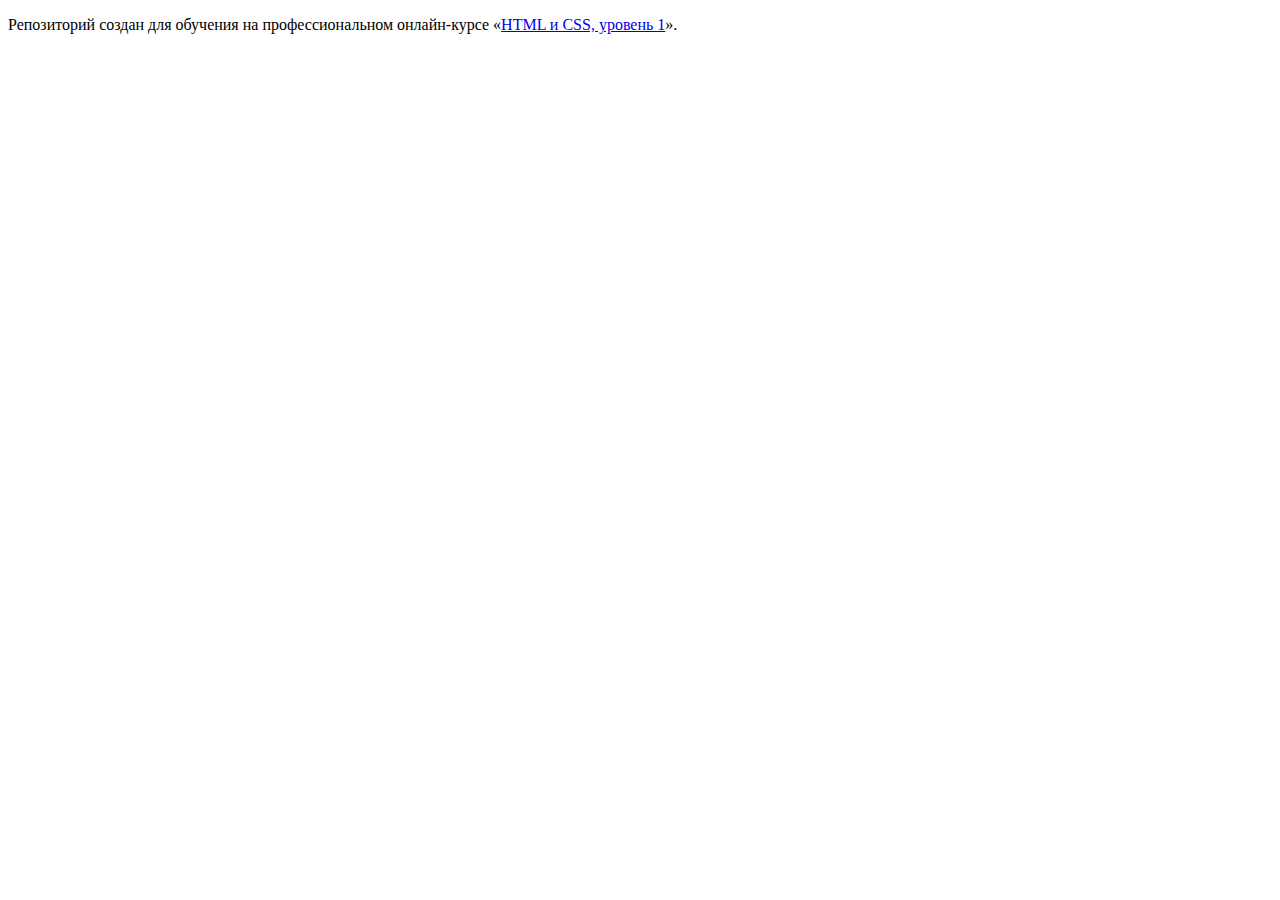
==== index.html @ 2171bf20 ":hatching_chick:" ====
<!DOCTYPE html>
<html lang="ru">
  <head>
    <meta charset="utf-8">
    <title>HTML Academy: Седона</title>
  </head>
  <body>

    <p>Репозиторий создан для обучения на профессиональном онлайн‑курсе «<a href="https://htmlacademy.ru/intensive/htmlcss">HTML и CSS, уровень 1</a>».</p>

  </body>
</html>
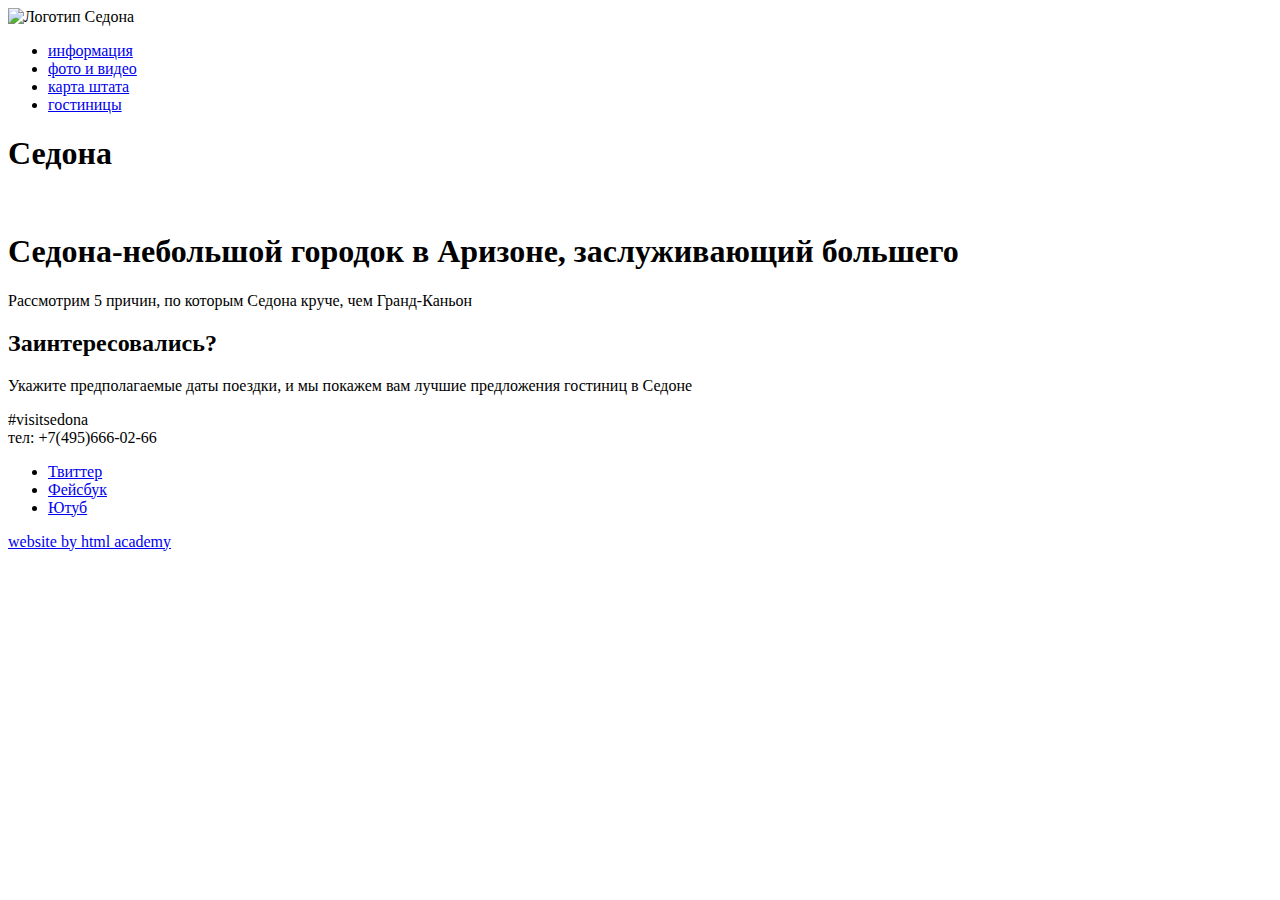
==== commit 15674546: "Выполнение задания 2. Разметка" ====
--- a/index.html
+++ b/index.html
@@ -4,9 +4,53 @@
     <meta charset="utf-8">
     <title>HTML Academy: Седона</title>
   </head>
+
   <body>
+    <header>
+      <nav>
+        <a>
+          <img src="sedona-index.psd" width="300" height="300" alt="Логотип Седона">
+        </a>
+        <ul>
+          <li><a href="info.html">информация</a></li>
+          <li><a href="foto-video.html">фото и видео</a></li>
+          <li><a href="index.html">карта штата</a></li>
+          <li><a href="hotel.html">гостиницы</a></li>
+        </ul>
+      </nav>
+    </header>
 
-    <p>Репозиторий создан для обучения на профессиональном онлайн‑курсе «<a href="https://htmlacademy.ru/intensive/htmlcss">HTML и CSS, уровень 1</a>».</p>
-
+    <main>
+      <h1>Седона</h1>
+      <div>
+        <img src="https://via.placeholder.com/150x100" alt="">
+      </div>
+      <article>
+        <header>
+          <h1>Седона-небольшой городок в Аризоне, заслуживающий большего</h1>
+          <p>Рассмотрим 5 причин, по которым Седона круче, чем Гранд-Каньон</p>
+        </header>
+      <!--div-->
+    </article>
+    <div>
+      <h2>Заинтересовались?</h2>
+      <p>Укажите предполагаемые даты поездки, и мы покажем вам лучшие предложения гостиниц в Седоне</p>
+    </div>
+    <!--Здесь будет форма-->
+    <footer>
+      <p>
+        #visitsedona<br>
+        тел: +7(495)666-02-66
+      </p>
+    <div>
+      <ul>
+        <li><a href="#">Твиттер</li>
+        <li><a href="#">Фейсбук</li>
+        <li><a href="#">Ютуб</li>
+      </ul>
+    </div>
+    <div>website by
+      <a href="sedona-index.psd">html academy</a>
+    </div>
   </body>
 </html>
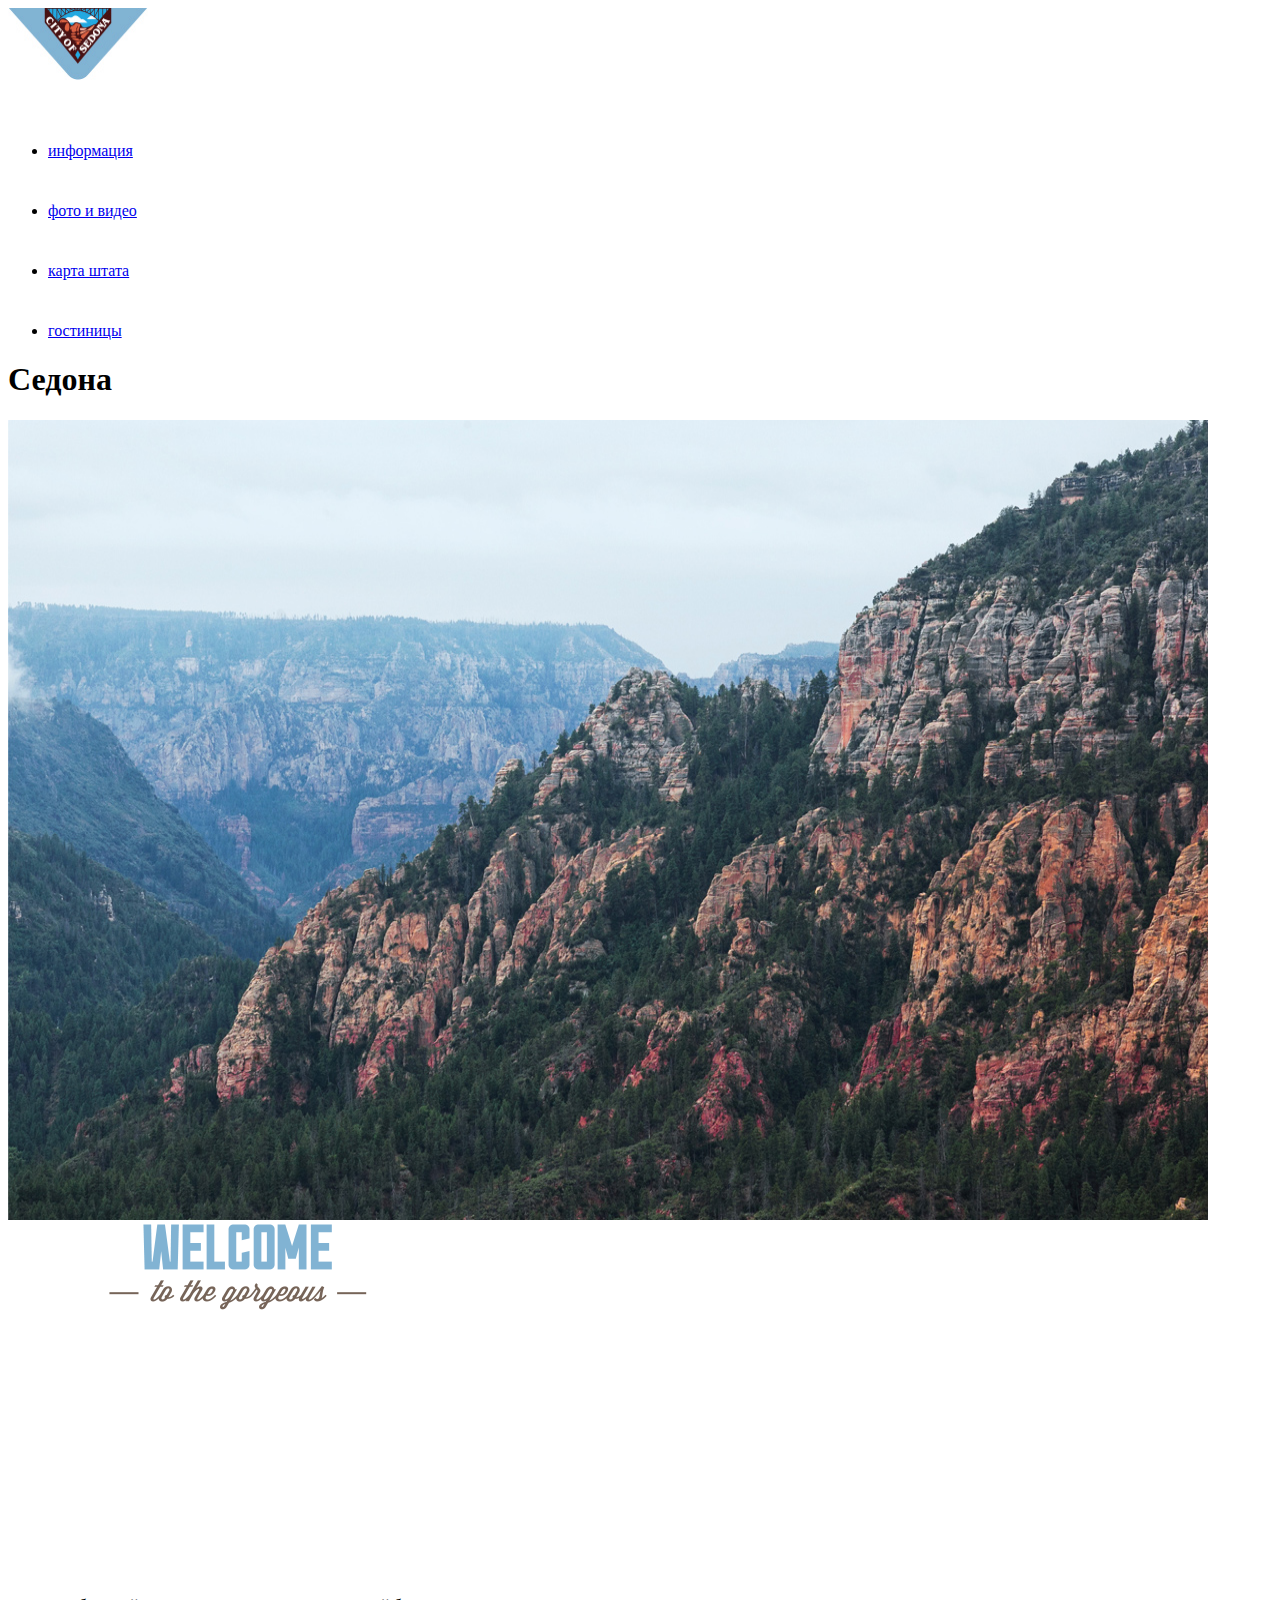
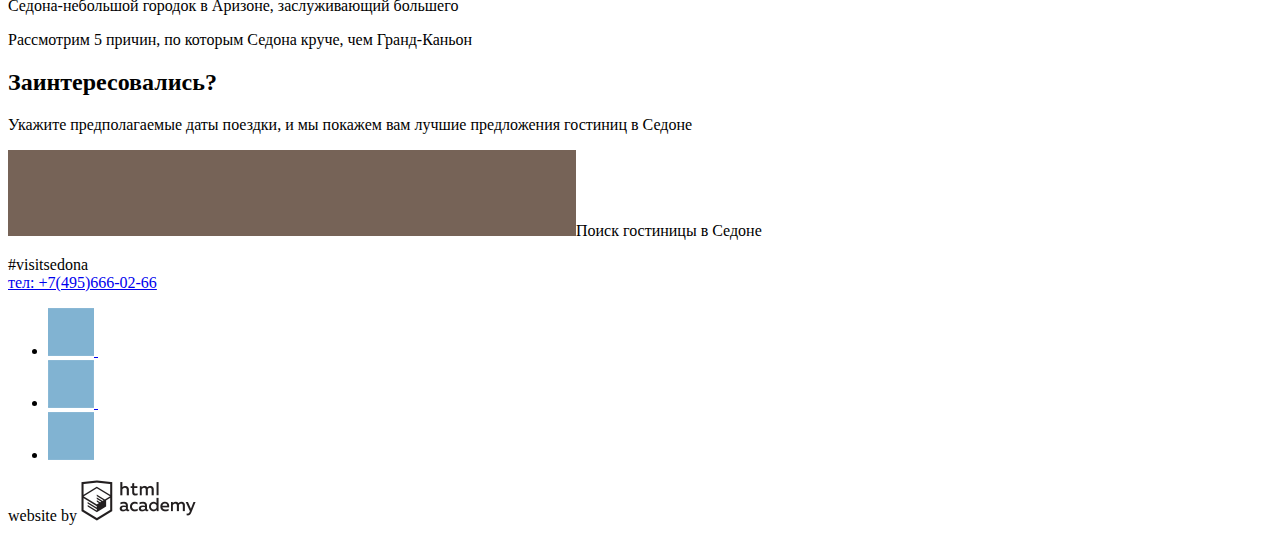
==== commit dd97d8dc: "Изменения к Разделу 2 и 3" ====
--- a/index.html
+++ b/index.html
@@ -9,13 +9,25 @@
     <header>
       <nav>
         <a>
-          <img src="sedona-index.psd" width="300" height="300" alt="Логотип Седона">
+          <img src="img/logo.jpg" width="140" height="72" alt="Логотип Седона">
         </a>
         <ul>
-          <li><a href="info.html">информация</a></li>
-          <li><a href="foto-video.html">фото и видео</a></li>
-          <li><a href="index.html">карта штата</a></li>
-          <li><a href="hotel.html">гостиницы</a></li>
+          <li>
+            <a href="index.html">информация<img src="img/Layer 61 copy 6.png" width="239" height="56" alt="">
+            </a>
+          </li>
+          <li>
+            <a href="index.html">фото и видео<img src="img/Layer 61 copy 6.png" width="239" height="56" alt="">
+            </a>
+          </li>
+          <li>
+            <a href="index.html">карта штата<img src="img/Layer 61 copy 5.png" width="239" height="56" alt="">
+            </a>
+          </li>
+          <li>
+            <a href="hotel.html">гостиницы<img src="img/Layer 61 copy 4.png" width="239" height="56" alt="">
+            </a>
+          </li>
         </ul>
       </nav>
     </header>
@@ -23,34 +35,51 @@
     <main>
       <h1>Седона</h1>
       <div>
-        <img src="https://via.placeholder.com/150x100" alt="">
+        <img src="img/background photo.jpg" width="1200" height="800"alt="">
+      </div>
+      <div>
+        <img src="img/welcome.png" width="459" height="353"alt="добро пожаловать в Седону">
       </div>
       <article>
         <header>
-          <h1>Седона-небольшой городок в Аризоне, заслуживающий большего</h1>
+          <p>Седона-небольшой городок в Аризоне, заслуживающий большего</p>
           <p>Рассмотрим 5 причин, по которым Седона круче, чем Гранд-Каньон</p>
         </header>
       <!--div-->
-    </article>
-    <div>
-      <h2>Заинтересовались?</h2>
-      <p>Укажите предполагаемые даты поездки, и мы покажем вам лучшие предложения гостиниц в Седоне</p>
-    </div>
-    <!--Здесь будет форма-->
-    <footer>
-      <p>
-        #visitsedona<br>
-        тел: +7(495)666-02-66
-      </p>
-    <div>
-      <ul>
-        <li><a href="#">Твиттер</li>
-        <li><a href="#">Фейсбук</li>
-        <li><a href="#">Ютуб</li>
-      </ul>
-    </div>
-    <div>website by
-      <a href="sedona-index.psd">html academy</a>
-    </div>
-  </body>
-</html>
+      </article>
+      <div>
+        <h2>Заинтересовались?</h2>
+        <p>Укажите предполагаемые даты поездки, и мы покажем вам лучшие предложения гостиниц в Седоне</p>
+        <p><img src="img/Layer 35 copy 2.png" width="568" height="86" alt="">Поиск гостиницы в Седоне</p>
+      </div>
+      <!--здесь будет форма-->
+      <footer>
+        <p>
+          #visitsedona<br>
+          <a href="tel:+74956660266">тел: +7(495)666-02-66</a>
+        </p>
+        <div>
+          <ul>
+            <li>
+              <a href="https://twitter.com/"><img src="img/Layer 52 copy.png" alt="">
+              <img src="img/t.png" alt="Твиттер">
+              </a>
+            </li>
+            <li>
+              <a href="https://www.facebook.com/"><img src="img/Layer 52 copy 2.png" alt="">
+              <img src="img/fb-icon.png" alt="Фейсбук">
+              </a>
+            </li>
+            <li>
+             <a href="https://www.youtube.com/"><img src="img/Layer 52 copy 3.png" alt=""><img src="img/youtube.png" alt="Ютуб">
+            </a>
+            </li>
+          </ul>
+        </div>
+        <div>website by
+          <a href="sedona-index.psd"> <img src="img/logo_name.png" alt="Логотип html academy"></a>
+        </div>
+      </footer>
+    </body>
+  </html>
+  
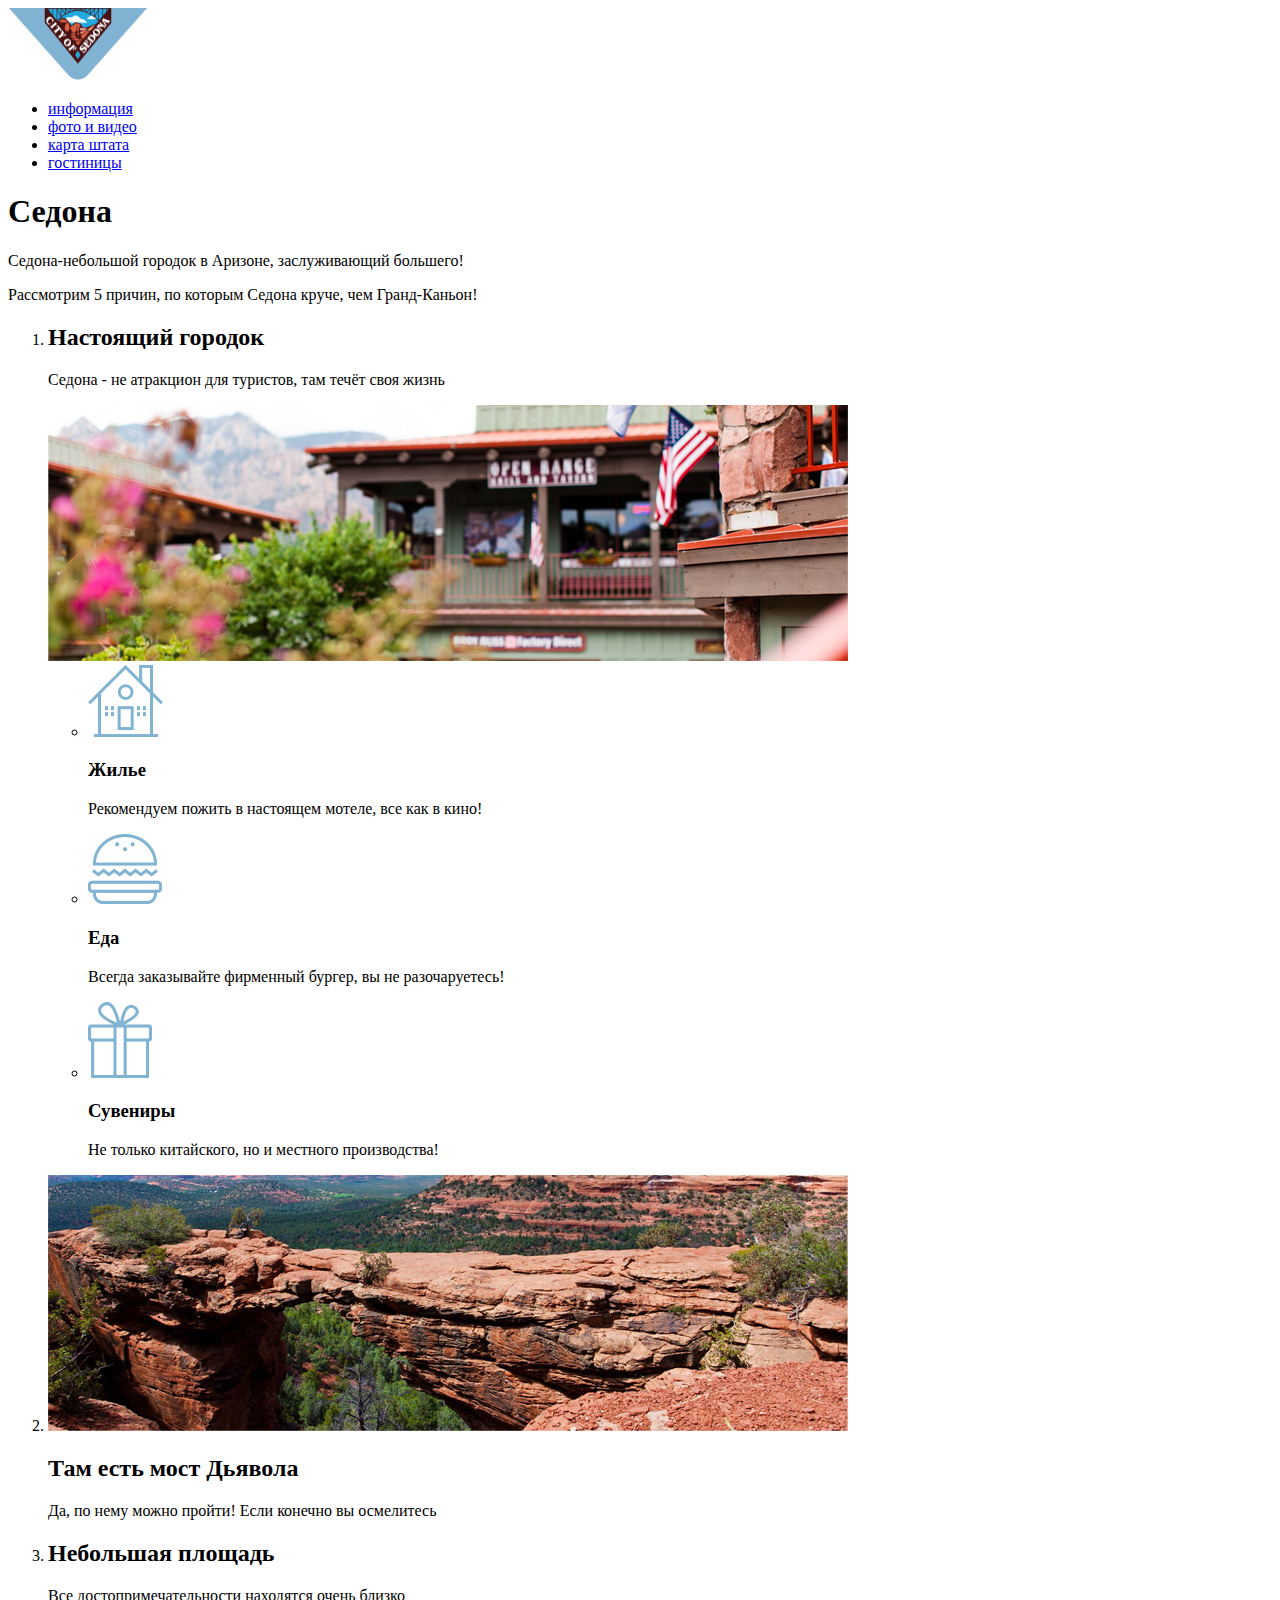
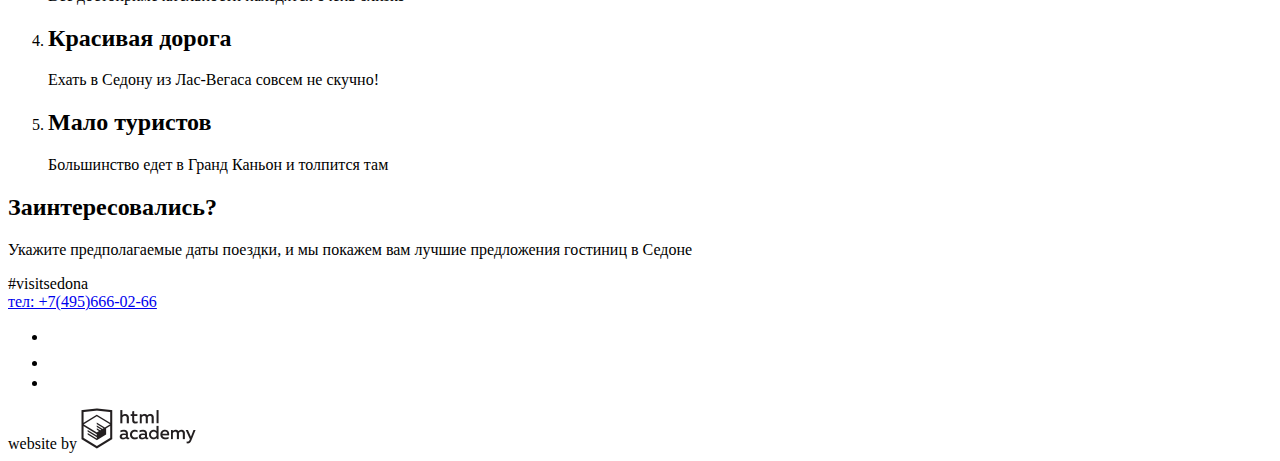
==== commit 21b76e3a: "Дополнение разметки" ====
--- a/index.html
+++ b/index.html
@@ -12,45 +12,68 @@
           <img src="img/logo.jpg" width="140" height="72" alt="Логотип Седона">
         </a>
         <ul>
-          <li>
-            <a href="index.html">информация<img src="img/Layer 61 copy 6.png" width="239" height="56" alt="">
-            </a>
-          </li>
-          <li>
-            <a href="index.html">фото и видео<img src="img/Layer 61 copy 6.png" width="239" height="56" alt="">
-            </a>
-          </li>
-          <li>
-            <a href="index.html">карта штата<img src="img/Layer 61 copy 5.png" width="239" height="56" alt="">
-            </a>
-          </li>
-          <li>
-            <a href="hotel.html">гостиницы<img src="img/Layer 61 copy 4.png" width="239" height="56" alt="">
-            </a>
-          </li>
+          <li><a href="index.html">информация</a></li>
+          <li><a href="index.html">фото и видео</a></li>
+          <li><a href="index.html">карта штата</a></li>
+          <li><a href="hotel.html">гостиницы</a></li>
         </ul>
       </nav>
     </header>
 
     <main>
       <h1>Седона</h1>
-      <div>
-        <img src="img/background photo.jpg" width="1200" height="800"alt="">
-      </div>
-      <div>
-        <img src="img/welcome.png" width="459" height="353"alt="добро пожаловать в Седону">
-      </div>
       <article>
         <header>
-          <p>Седона-небольшой городок в Аризоне, заслуживающий большего</p>
-          <p>Рассмотрим 5 причин, по которым Седона круче, чем Гранд-Каньон</p>
+          <p>Седона-небольшой городок в Аризоне, заслуживающий большего!</p>
+          <p>Рассмотрим 5 причин, по которым Седона круче, чем Гранд-Каньон!</p>
         </header>
-      <!--div-->
+        <div>
+          <ol>
+            <li>
+              <h2>Настоящий городок</h2>
+              <p>Седона - не атракцион для туристов, там течёт своя жизнь</p>
+              <img src="img/town.jpg" width="800" height="256" alt="Фото Седоны">
+              <ul>
+                <li>
+                  <img src="img/house.png" width="75" height="72"alt="">
+                  <h3>Жилье</h3>
+                  <p>Рекомендуем пожить в настоящем мотеле, все как в кино!</p>                 
+                </li>
+                <li>
+                  <img src="img/food.png" width="74" height="70"alt="">
+                  <h3>Еда</h3>
+                  <p>Всегда заказывайте фирменный бургер, вы не разочаруетесь!</p>
+                </li>
+                <li>
+                  <img src="img/souvenir.png" width="64" height="76"alt="">
+                  <h3>Сувениры</h3>
+                  <p>Не только китайского, но и местного производства!</p>
+                </li>
+              </ul>
+            </li>
+            <li>
+              <img src="img/bridge.jpg" width="800" height="256" alt="Фото моста Дьявола">
+              <h2>Там есть мост Дьявола</h2>
+              <p>Да, по нему можно пройти! Если конечно вы осмелитесь</p>
+            </li>
+            <li>
+              <h2>Небольшая площадь</h2>
+              <p>Все достопримечательности находятся очень близко</p>
+            </li>
+            <li>
+              <h2>Красивая дорога</h2>
+              <p>Ехать в Седону из Лас-Вегаса совсем не скучно!</p>
+            </li>
+            <li>
+              <h2>Мало туристов</h2>
+              <p>Большинство едет в Гранд Каньон и толпится там</p>
+            </li>
+          </ol>
+         </div> 
       </article>
       <div>
         <h2>Заинтересовались?</h2>
         <p>Укажите предполагаемые даты поездки, и мы покажем вам лучшие предложения гостиниц в Седоне</p>
-        <p><img src="img/Layer 35 copy 2.png" width="568" height="86" alt="">Поиск гостиницы в Седоне</p>
       </div>
       <!--здесь будет форма-->
       <footer>
@@ -61,17 +84,18 @@
         <div>
           <ul>
             <li>
-              <a href="https://twitter.com/"><img src="img/Layer 52 copy.png" alt="">
-              <img src="img/t.png" alt="Твиттер">
+              <a href="https://twitter.com/">
+                <img src="img/t.png" alt="Твиттер">
               </a>
             </li>
             <li>
-              <a href="https://www.facebook.com/"><img src="img/Layer 52 copy 2.png" alt="">
-              <img src="img/fb-icon.png" alt="Фейсбук">
+              <a href="https://www.facebook.com/">
+                <img src="img/fb-icon.png" alt="Фейсбук">
               </a>
             </li>
             <li>
-             <a href="https://www.youtube.com/"><img src="img/Layer 52 copy 3.png" alt=""><img src="img/youtube.png" alt="Ютуб">
+             <a href="https://www.youtube.com/">
+              <img src="img/youtube.png" alt="Ютуб">
             </a>
             </li>
           </ul>
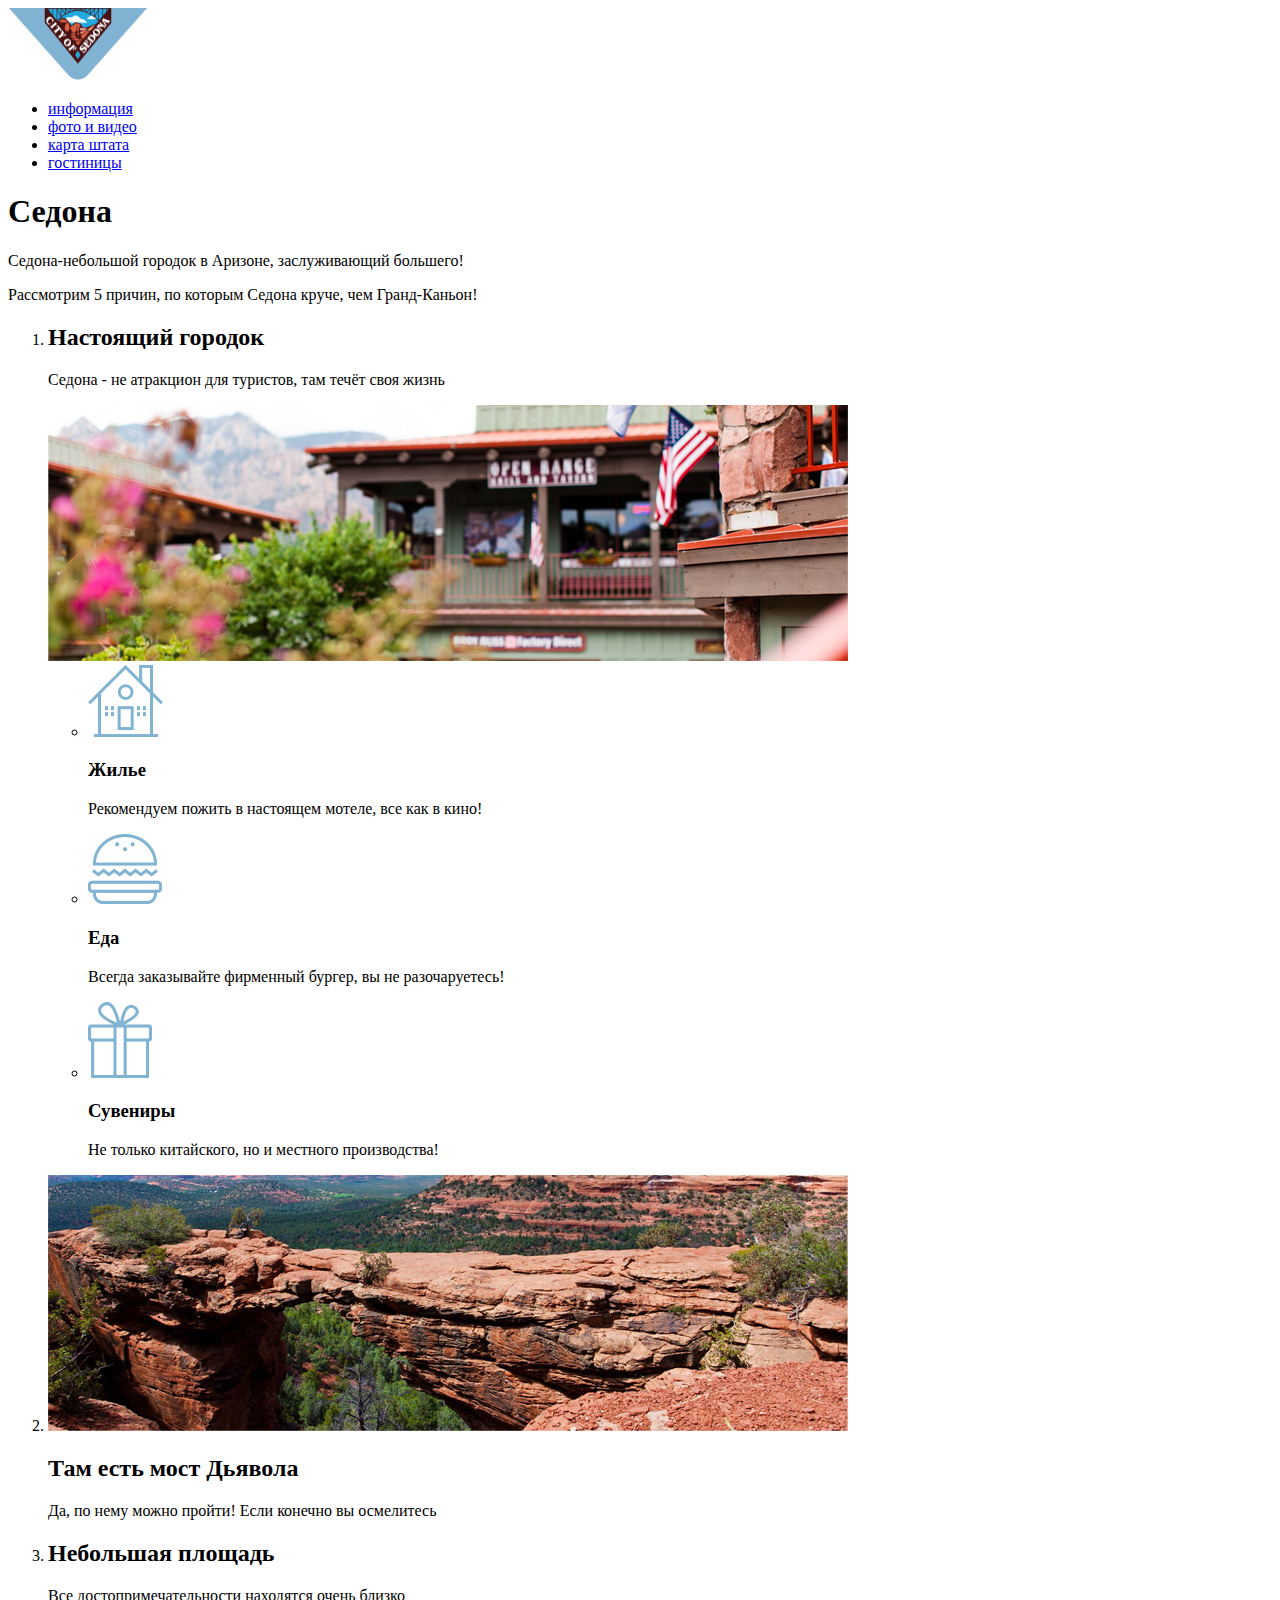
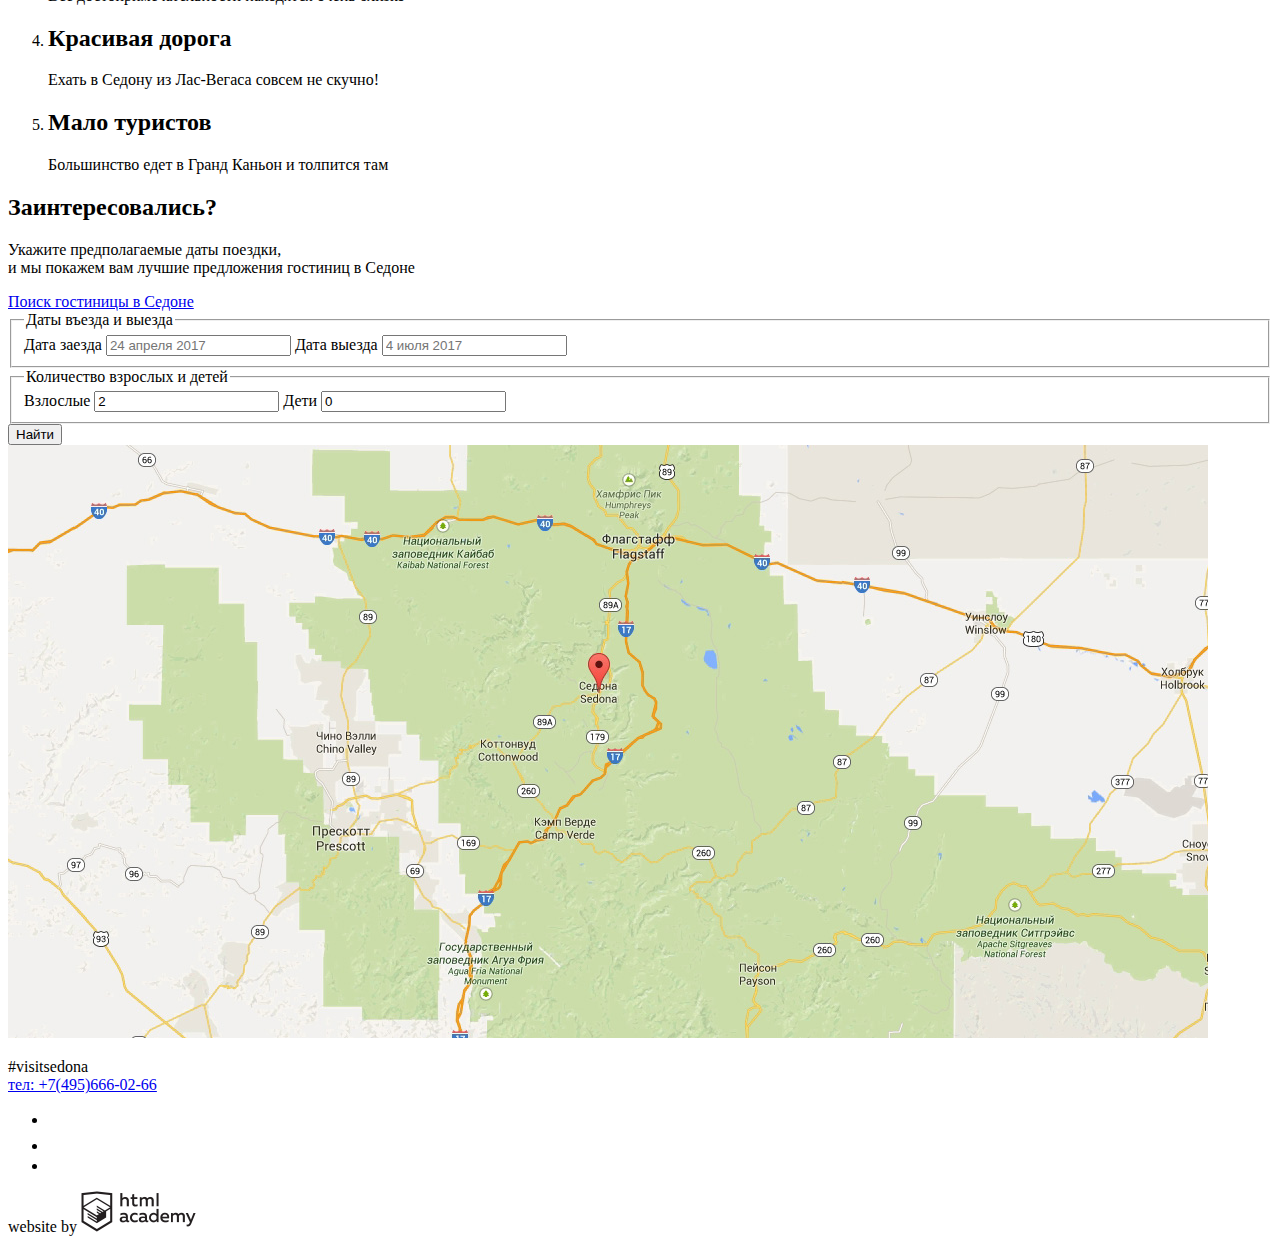
==== commit 0fa98c62: "Добавление форм" ====
--- a/index.html
+++ b/index.html
@@ -35,17 +35,17 @@
               <img src="img/town.jpg" width="800" height="256" alt="Фото Седоны">
               <ul>
                 <li>
-                  <img src="img/house.png" width="75" height="72"alt="">
+                  <img src="img/house.png" width="75" height="72" alt="">
                   <h3>Жилье</h3>
                   <p>Рекомендуем пожить в настоящем мотеле, все как в кино!</p>                 
                 </li>
                 <li>
-                  <img src="img/food.png" width="74" height="70"alt="">
+                  <img src="img/food.png" width="74" height="70" alt="">
                   <h3>Еда</h3>
                   <p>Всегда заказывайте фирменный бургер, вы не разочаруетесь!</p>
                 </li>
                 <li>
-                  <img src="img/souvenir.png" width="64" height="76"alt="">
+                  <img src="img/souvenir.png" width="64" height="76" alt="">
                   <h3>Сувениры</h3>
                   <p>Не только китайского, но и местного производства!</p>
                 </li>
@@ -73,37 +73,61 @@
       </article>
       <div>
         <h2>Заинтересовались?</h2>
-        <p>Укажите предполагаемые даты поездки, и мы покажем вам лучшие предложения гостиниц в Седоне</p>
+        <p>Укажите предполагаемые даты поездки,<br> 
+          и мы покажем вам лучшие предложения гостиниц в Седоне</p>
+          <a href="#">Поиск гостиницы в Седоне</a>
       </div>
-      <!--здесь будет форма-->
-      <footer>
-        <p>
-          #visitsedona<br>
-          <a href="tel:+74956660266">тел: +7(495)666-02-66</a>
-        </p>
-        <div>
-          <ul>
-            <li>
-              <a href="https://twitter.com/">
-                <img src="img/t.png" alt="Твиттер">
-              </a>
-            </li>
-            <li>
-              <a href="https://www.facebook.com/">
-                <img src="img/fb-icon.png" alt="Фейсбук">
-              </a>
-            </li>
-            <li>
-             <a href="https://www.youtube.com/">
-              <img src="img/youtube.png" alt="Ютуб">
+      <form action="https://echo.htmlacademy.ru">
+        <fieldset>
+          <legend>Даты въезда и выезда</legend>
+          <label for="arrival">Дата заезда</label>
+          <input id="arrival" type="text" name="arrival" placeholder="24 апреля 2017">
+          <label for="departure">Дата выезда</label>
+          <input id="departure" type="text" name="departure" placeholder="4 июля 2017">
+        </fieldset>
+        <fieldset>
+          <legend>Количество взрослых и детей</legend>
+          <label for="adults">Взлослые</label>
+          <input id="adults" type="number" name="adults" value="2" min="1">
+          <label for="children">Дети</label>
+          <input id="children" type="number" name="children" value="0" min="0">
+        </fieldset>  
+        <button type="submit">Найти</button>
+      </form>
+      <div>
+        <img src="img/map.jpg" width="1200" height="593" alt="Карта Седоны">
+      </div>
+    </main>
+    <footer>
+      <p>
+        #visitsedona<br>
+        <a href="tel:+74956660266">тел: +7(495)666-02-66</a>
+      </p>
+      <div>
+        <ul>
+          <li>
+            <a href="https://twitter.com/">
+              <img src="img/t.png" width="17" height="15" alt="Твиттер">
             </a>
-            </li>
-          </ul>
-        </div>
-        <div>website by
-          <a href="sedona-index.psd"> <img src="img/logo_name.png" alt="Логотип html academy"></a>
-        </div>
-      </footer>
-    </body>
-  </html>
+          </li>
+          <li>
+            <a href="https://www.facebook.com/">
+              <img src="img/fb-icon.png" width="12" height="22" alt="Фейсбук">
+            </a>
+          </li>
+          <li>
+            <a href="https://www.youtube.com/">
+              <img src="img/youtube.png" width="20" height="16" alt="Ютуб">
+            </a>
+          </li>
+        </ul>
+      </div>
+      <div>website by
+        <a href="sedona-index.psd">
+          <img src="img/logo_name.png" width="115" height="41" alt="Логотип html academy">
+        </a>
+      </div>
+    </footer>
+  </body>
+</html>
   
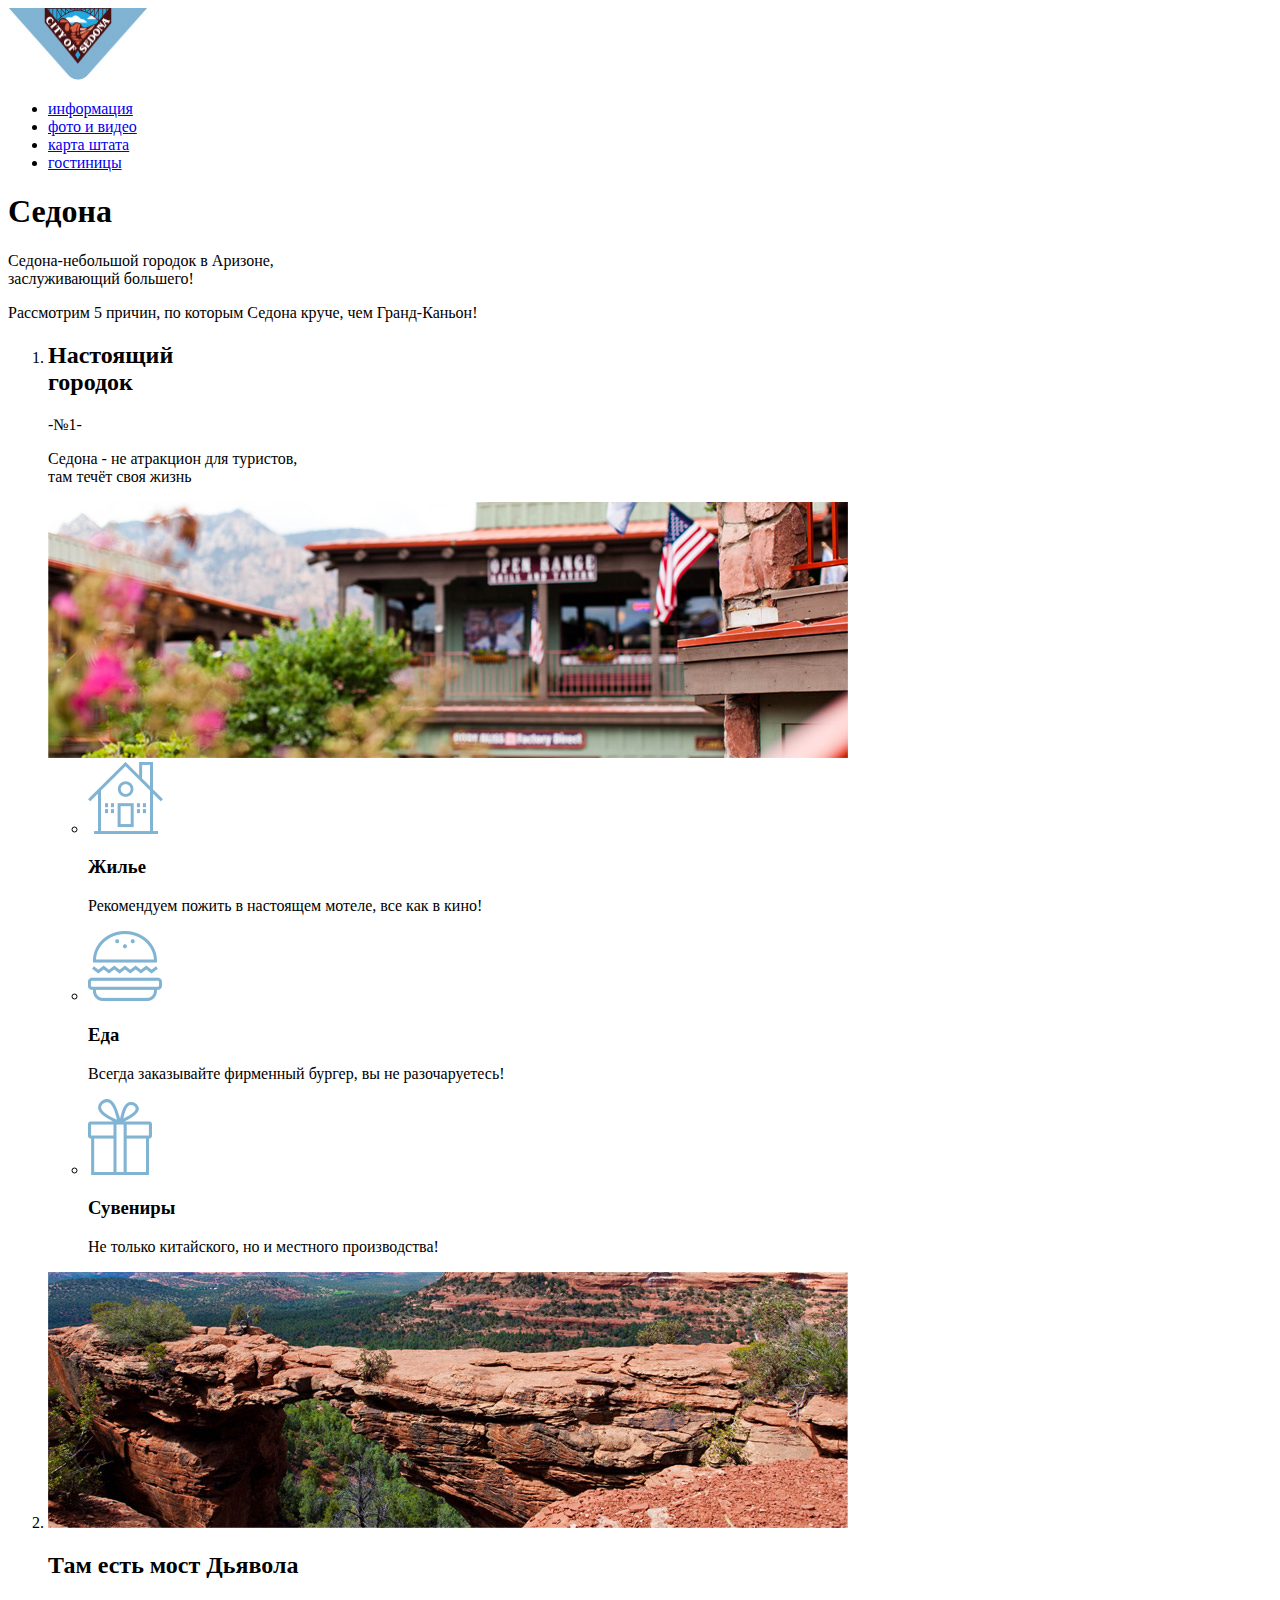
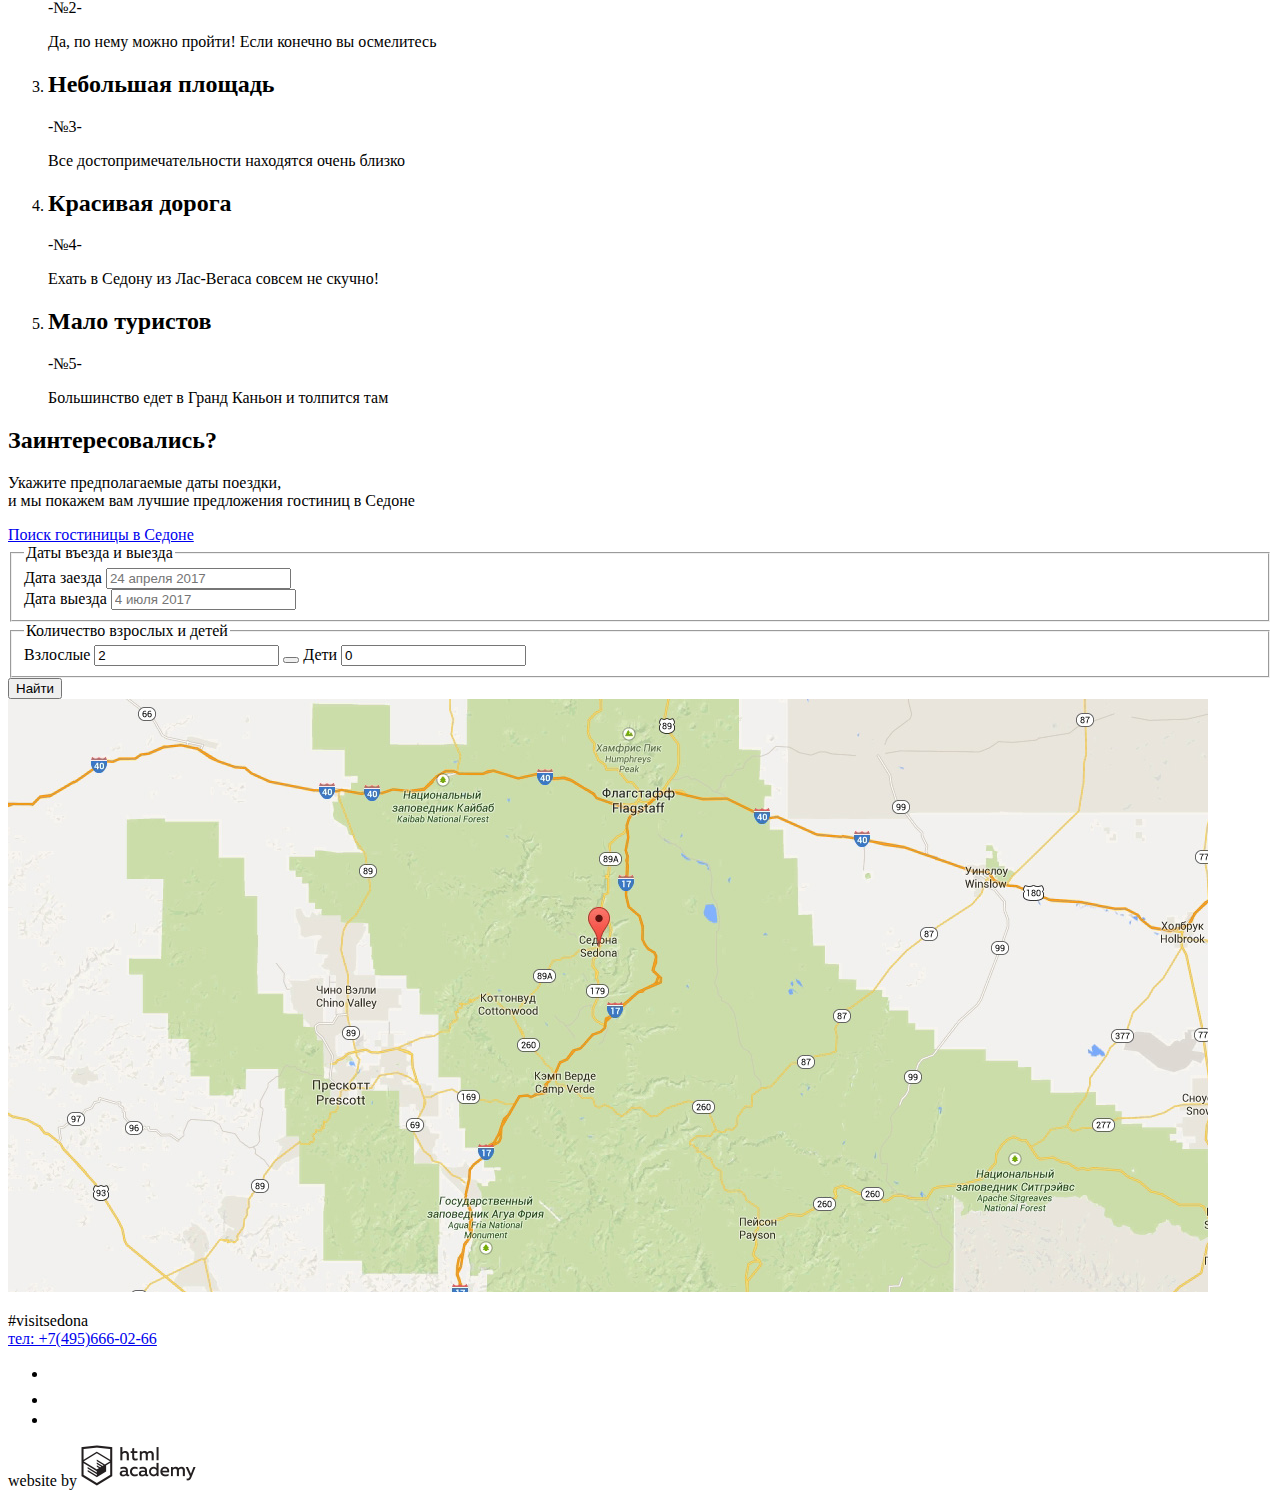
==== commit a9d76aa7: "Начало стилизации" ====
--- a/index.html
+++ b/index.html
@@ -3,131 +3,151 @@
   <head>
     <meta charset="utf-8">
     <title>HTML Academy: Седона</title>
+    <link href="https://fonts.googleapis.com/css?family=PT+Sans:400,400i,700,700i&display=swap&subset=cyrillic" rel="stylesheet">
+    <link rel="stylesheet" href="C:\Users\Полина\Documents\GitHub\926149-sedona-27\css\style.css">
+    <link rel="stylesheet" href="C:\Users\Полина\Documents\GitHub\926149-sedona-27\css\normalize.css">
   </head>
 
+
   <body>
-    <header>
-      <nav>
-        <a>
-          <img src="img/logo.jpg" width="140" height="72" alt="Логотип Седона">
-        </a>
-        <ul>
-          <li><a href="index.html">информация</a></li>
-          <li><a href="index.html">фото и видео</a></li>
-          <li><a href="index.html">карта штата</a></li>
-          <li><a href="hotel.html">гостиницы</a></li>
-        </ul>
-      </nav>
-    </header>
-
-    <main>
-      <h1>Седона</h1>
-      <article>
-        <header>
-          <p>Седона-небольшой городок в Аризоне, заслуживающий большего!</p>
-          <p>Рассмотрим 5 причин, по которым Седона круче, чем Гранд-Каньон!</p>
-        </header>
+    <section class="container">
+      <header>
+        <nav class="main-navigation">
+          <a class="logo">
+            <img src="img/logo.jpg" width="140" height="72" alt="Логотип Седона">
+          </a>
+          <ul class="site-navigation">
+            <li><a href="index.html">информация</a></li>
+            <li><a href="index.html">фото и видео</a></li>
+            <li><a href="index.html">карта штата</a></li>
+            <li><a href="hotel.html">гостиницы</a></li>
+          </ul>
+        </nav>
+      </header>
+  
+      <main>
+        <h1 class="visually-hidden">Седона</h1>
+        <article>
+          <header class="main-header">
+            <p class="main-header-title">Седона-небольшой городок в Аризоне,<br>
+              заслуживающий большего!</p>
+            <p class="main-header-text">Рассмотрим 5 причин, по которым Седона круче, чем Гранд-Каньон!</p>
+          </header>
+          <div>
+            <ol class="town-navigation">
+              <li class="town-item">
+                <div class="index-colums">
+                  <h2>Настоящий <br>городок</h2>
+                  <p>-№1-</p>
+                  <p>Седона - не атракцион для туристов,<br> там течёт своя жизнь</p>
+                  <img src="img/town.jpg" width="800" height="256" alt="Фото Седоны">
+                </div>
+                
+                <ul class="feature-navigation-white">
+                  <li class="feature-item">
+                    <img src="img/house.png" width="75" height="72" alt="">
+                    <h3>Жилье</h3>
+                    <p>Рекомендуем пожить в настоящем мотеле, все как в кино!</p>                 
+                  </li>
+                  <li class="feature-item">
+                    <img src="img/food.png" width="74" height="70" alt="">
+                    <h3>Еда</h3>
+                    <p>Всегда заказывайте фирменный бургер, вы не разочаруетесь!</p>
+                  </li>
+                  <li class="feature-item">
+                    <img src="img/souvenir.png" width="64" height="76" alt="">
+                    <h3>Сувениры</h3>
+                    <p>Не только китайского, но и местного производства!</p>
+                  </li>
+                </ul>
+              </li>
+              <li class="index-colums">
+                <img src="img/bridge.jpg" width="800" height="256" alt="Фото моста Дьявола">
+                <h2>Там есть мост Дьявола</h2>
+                <p>-№2-</p>
+                <p>Да, по нему можно пройти! Если конечно вы осмелитесь</p>
+              </li>
+              <div class="feature-navigation-gray">
+                <li class="town-item">
+                  <h2>Небольшая площадь</h2>
+                  <p>-№3-</p>
+                  <p>Все достопримечательности находятся очень близко</p>
+                </li>
+                <li class="town-item">
+                  <h2>Красивая дорога</h2>
+                  <p>-№4-</p>
+                  <p>Ехать в Седону из Лас-Вегаса совсем не скучно!</p>
+                </li>
+                <li class="town-item">
+                  <h2>Мало туристов</h2>
+                  <p>-№5-</p>
+                  <p>Большинство едет в Гранд Каньон и толпится там</p>
+                </li>
+              </div>          
+            </ol>
+           </div> 
+        </article>
+        <div class="search-hotel">
+          <h2>Заинтересовались?</h2>
+          <p>Укажите предполагаемые даты поездки,<br> 
+            и мы покажем вам лучшие предложения гостиниц в Седоне</p>
+            <a href="#">Поиск гостиницы в Седоне</a>
+        </div>
+        <form class="search-hotel-form" action="https://echo.htmlacademy.ru" method="POST">
+          <fieldset>
+            <legend class="visually-hidden">Даты въезда и выезда</legend>
+            <label for="arrival">Дата заезда</label>
+            <input id="arrival" type="text" name="arrival" placeholder="24 апреля 2017"><br>
+            <label for="departure">Дата выезда</label>
+            <input id="departure" type="text" name="departure" placeholder="4 июля 2017">
+          </fieldset>
+          <fieldset>
+            <legend class="visually-hidden">Количество взрослых и детей</legend>
+            <label for="adults">Взлослые</label>
+            <input id="adults" type="number" name="adults" value="2" min="1">
+            <button class="button-minus" tabindex=""></button>
+            <label for="children">Дети</label>
+            <input id="children" type="number" name="children" value="0" min="0">
+          </fieldset>  
+          <button class="search-hotel-button" type="submit">Найти</button>
+        </form>
         <div>
-          <ol>
-            <li>
-              <h2>Настоящий городок</h2>
-              <p>Седона - не атракцион для туристов, там течёт своя жизнь</p>
-              <img src="img/town.jpg" width="800" height="256" alt="Фото Седоны">
-              <ul>
-                <li>
-                  <img src="img/house.png" width="75" height="72" alt="">
-                  <h3>Жилье</h3>
-                  <p>Рекомендуем пожить в настоящем мотеле, все как в кино!</p>                 
-                </li>
-                <li>
-                  <img src="img/food.png" width="74" height="70" alt="">
-                  <h3>Еда</h3>
-                  <p>Всегда заказывайте фирменный бургер, вы не разочаруетесь!</p>
-                </li>
-                <li>
-                  <img src="img/souvenir.png" width="64" height="76" alt="">
-                  <h3>Сувениры</h3>
-                  <p>Не только китайского, но и местного производства!</p>
-                </li>
-              </ul>
+          <img src="img/map.jpg" width="1200" height="593" alt="Карта Седоны">
+        </div>
+      </main>
+      <footer>
+        <p class="visit">
+          #visitsedona<br>
+          <a href="tel:+74956660266">тел: +7(495)666-02-66</a>
+        </p>
+        <div>
+          <ul class="d-flex">
+            <li class="social">
+              <a href="https://twitter.com/">
+                <img src="img/t.png" width="17" height="15" alt="Твиттер">
+              </a>
             </li>
-            <li>
-              <img src="img/bridge.jpg" width="800" height="256" alt="Фото моста Дьявола">
-              <h2>Там есть мост Дьявола</h2>
-              <p>Да, по нему можно пройти! Если конечно вы осмелитесь</p>
+            <li class="social">
+              <a href="https://www.facebook.com/">
+                <img src="img/fb-icon.png" width="12" height="22" alt="Фейсбук">
+              </a>
             </li>
-            <li>
-              <h2>Небольшая площадь</h2>
-              <p>Все достопримечательности находятся очень близко</p>
+            <li class="social">
+              <a href="https://www.youtube.com/">
+                <img src="img/youtube.png" width="20" height="16" alt="Ютуб">
+              </a>
             </li>
-            <li>
-              <h2>Красивая дорога</h2>
-              <p>Ехать в Седону из Лас-Вегаса совсем не скучно!</p>
-            </li>
-            <li>
-              <h2>Мало туристов</h2>
-              <p>Большинство едет в Гранд Каньон и толпится там</p>
-            </li>
-          </ol>
-         </div> 
-      </article>
-      <div>
-        <h2>Заинтересовались?</h2>
-        <p>Укажите предполагаемые даты поездки,<br> 
-          и мы покажем вам лучшие предложения гостиниц в Седоне</p>
-          <a href="#">Поиск гостиницы в Седоне</a>
-      </div>
-      <form action="https://echo.htmlacademy.ru">
-        <fieldset>
-          <legend>Даты въезда и выезда</legend>
-          <label for="arrival">Дата заезда</label>
-          <input id="arrival" type="text" name="arrival" placeholder="24 апреля 2017">
-          <label for="departure">Дата выезда</label>
-          <input id="departure" type="text" name="departure" placeholder="4 июля 2017">
-        </fieldset>
-        <fieldset>
-          <legend>Количество взрослых и детей</legend>
-          <label for="adults">Взлослые</label>
-          <input id="adults" type="number" name="adults" value="2" min="1">
-          <label for="children">Дети</label>
-          <input id="children" type="number" name="children" value="0" min="0">
-        </fieldset>  
-        <button type="submit">Найти</button>
-      </form>
-      <div>
-        <img src="img/map.jpg" width="1200" height="593" alt="Карта Седоны">
-      </div>
-    </main>
-    <footer>
-      <p>
-        #visitsedona<br>
-        <a href="tel:+74956660266">тел: +7(495)666-02-66</a>
-      </p>
-      <div>
-        <ul>
-          <li>
-            <a href="https://twitter.com/">
-              <img src="img/t.png" width="17" height="15" alt="Твиттер">
-            </a>
-          </li>
-          <li>
-            <a href="https://www.facebook.com/">
-              <img src="img/fb-icon.png" width="12" height="22" alt="Фейсбук">
-            </a>
-          </li>
-          <li>
-            <a href="https://www.youtube.com/">
-              <img src="img/youtube.png" width="20" height="16" alt="Ютуб">
-            </a>
-          </li>
-        </ul>
-      </div>
-      <div>website by
-        <a href="sedona-index.psd">
-          <img src="img/logo_name.png" width="115" height="41" alt="Логотип html academy">
-        </a>
-      </div>
-    </footer>
+          </ul>
+        </div>
+        <div class="web">website by
+          <a href="https://htmlacademy.ru/intensive/htmlcss">
+            <img src="img/logo_name.png" width="115" height="41" alt="Логотип html academy">
+            
+          </a>
+        </div>
+      </footer>
+      
+    </section>
   </body>
 </html>
   
